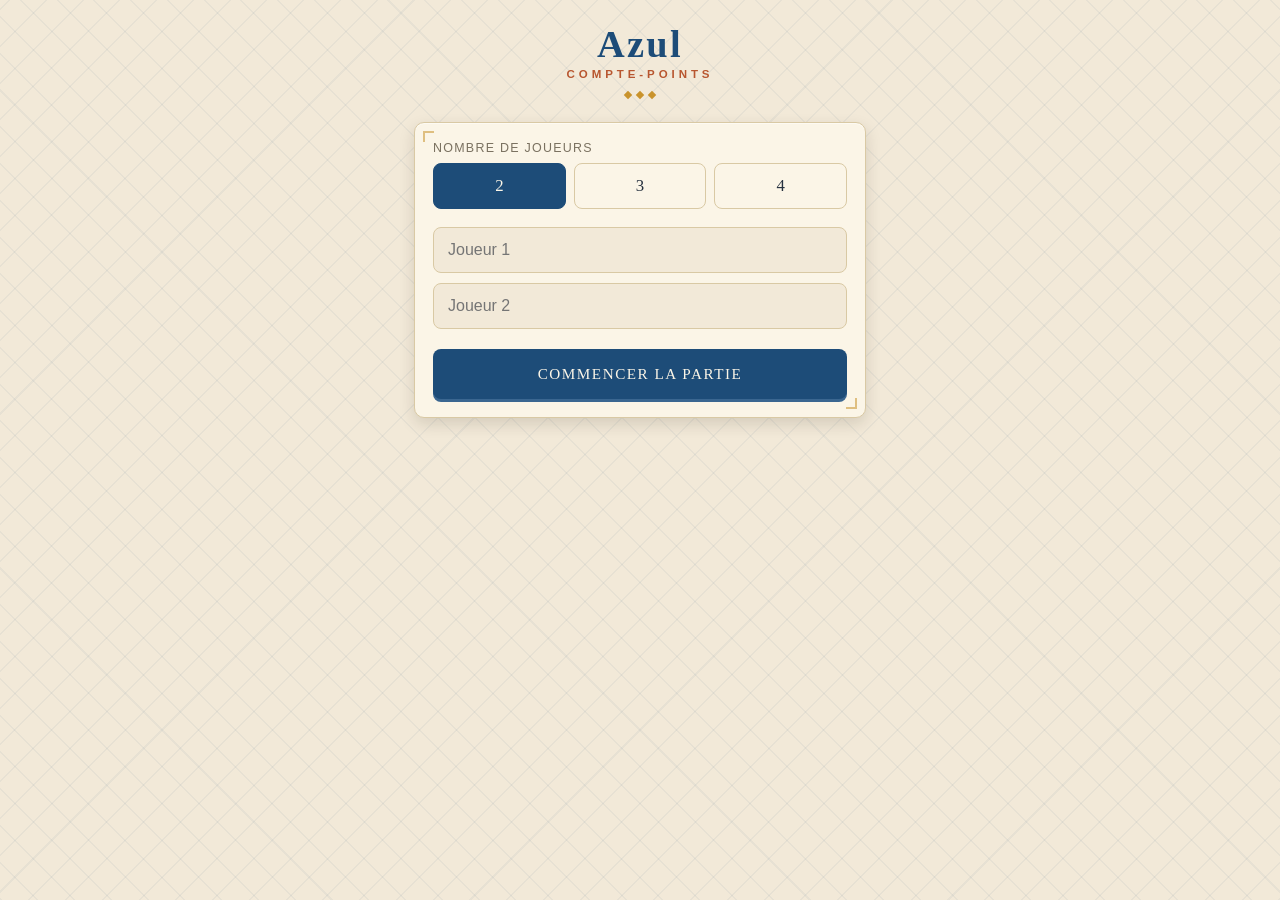
==== index.html @ ff96e678 "Compagnon de score Azul : scoring manuel, scan classique, scan CNN Application de comptage de points" ====
<!DOCTYPE html>
<html lang="fr">
<head>
<meta charset="UTF-8">
<meta name="viewport" content="width=device-width, initial-scale=1, viewport-fit=cover">
<meta name="apple-mobile-web-app-capable" content="yes">
<meta name="apple-mobile-web-app-status-bar-style" content="black-translucent">
<meta name="apple-mobile-web-app-title" content="Azul">
<meta name="theme-color" content="#f2e9d8" media="(prefers-color-scheme: light)">
<meta name="theme-color" content="#141b29" media="(prefers-color-scheme: dark)">
<link rel="icon" href="[data-uri]">
<link rel="apple-touch-icon" href="[data-uri]">
<title>Azul – Compte-points</title>
<style>
  :root{
    color-scheme: light dark;
    --bg:#f2e9d8; --grout:29,76,120; --card:#fbf5e7; --text:#26313f; --muted:#7a7160;
    --border:#d9c9a4; --accent:#1d4c78; --accent-soft:#3a6690; --accent-2:#b8562f; --gold:#c9932c;
    --floor-fill:#a8402a; --shadow-sink: rgba(38,30,15,.16); --shadow-lift: rgba(38,30,15,.14);
    --font-display:'Copperplate','Big Caslon',Georgia,'Times New Roman',serif;
    --font-body:'Avenir Next',Avenir,'Century Gothic',-apple-system,sans-serif;
    --safe-t: env(safe-area-inset-top, 0px); --safe-b: env(safe-area-inset-bottom, 0px);
  }
  @media (prefers-color-scheme: dark){
    :root{
      --bg:#141b29; --grout:224,179,74; --card:#1e293d; --text:#f3ead9; --muted:#9aa3b8;
      --border:#324158; --accent:#6ba3d6; --accent-soft:#8fb9de; --accent-2:#e0895f; --gold:#e0b34a;
      --floor-fill:#c4573a; --shadow-sink: rgba(0,0,0,.45); --shadow-lift: rgba(0,0,0,.4);
    }
  }
  *{ box-sizing:border-box; -webkit-tap-highlight-color:transparent; }
  html{ -webkit-text-size-adjust:100%; }
  body{
    margin:0; font-family:var(--font-body); background:var(--bg); color:var(--text);
    -webkit-font-smoothing:antialiased; overscroll-behavior-y:contain;
    background-image:
      repeating-linear-gradient(45deg, rgba(var(--grout),.05) 0 1.5px, transparent 1.5px 26px),
      repeating-linear-gradient(-45deg, rgba(var(--grout),.05) 0 1.5px, transparent 1.5px 26px);
  }
  #app{
    max-width:480px; margin:0 auto; min-height:100vh; display:flex; flex-direction:column;
    padding-top:var(--safe-t);
  }
  h1{ font-size:1.4rem; margin:.4rem 0 1rem; }
  h2{
    font-family:var(--font-display); font-size:.8rem; letter-spacing:.14em; text-transform:uppercase;
    margin:1.4rem 0 .6rem; color:var(--accent); display:flex; align-items:center; gap:8px;
  }
  h2::before{ content:''; width:8px; height:8px; background:var(--gold); transform:rotate(45deg); flex:0 0 auto; }
  button{ font:inherit; cursor:pointer; -webkit-tap-highlight-color:transparent; touch-action:manipulation; }
  .screen{ padding:14px; flex:1; animation:fadeIn .5s ease both; }

  @keyframes fadeIn{ from{ opacity:0; transform:translateY(6px); } to{ opacity:1; transform:none; } }
  @keyframes fadeSlideUp{ from{ opacity:0; transform:translateY(10px); } to{ opacity:1; transform:none; } }
  @keyframes popIn{ from{ opacity:0; transform:scale(.92); } to{ opacity:1; transform:scale(1); } }

  /* --- wordmark --- */
  .wordmark{
    font-family:var(--font-display); text-align:center; margin:8px 0 4px; color:var(--accent);
    font-size:2.4rem; letter-spacing:.06em; animation:fadeSlideUp .6s ease both;
  }
  .wordmark-sub{
    display:block; font-family:var(--font-body); font-size:.72rem; letter-spacing:.34em;
    text-transform:uppercase; color:var(--accent-2); margin-top:2px; font-weight:600;
  }
  .wordmark-rule{
    display:flex; justify-content:center; gap:6px; margin:12px 0 24px;
    animation:fadeIn .8s ease .1s both;
  }
  .wordmark-rule span{ width:6px; height:6px; background:var(--gold); transform:rotate(45deg); }

  /* --- tile card base --- */
  .tile-card{
    background:var(--card); border:1px solid var(--border); border-radius:10px; padding:18px;
    box-shadow:0 1px 0 rgba(255,255,255,.5) inset, 0 6px 16px var(--shadow-lift);
    position:relative;
  }
  .tile-card::before, .tile-card::after{
    content:''; position:absolute; width:9px; height:9px; border:2px solid var(--gold);
    opacity:.55;
  }
  .tile-card::before{ top:8px; left:8px; border-right:none; border-bottom:none; }
  .tile-card::after{ bottom:8px; right:8px; border-left:none; border-top:none; }

  /* --- setup --- */
  .setup-card{ margin-top:6px; animation:fadeSlideUp .6s ease .05s both; }
  .setup-card > p{ font-size:.78rem; letter-spacing:.1em; text-transform:uppercase; color:var(--muted); margin:0 0 8px; }
  #player-count-selector{ display:flex; gap:8px; margin:8px 0 18px; }
  .count-btn{
    flex:1; min-height:46px; border-radius:8px; border:1px solid var(--border); background:transparent;
    color:var(--text); font-size:1.05rem; font-family:var(--font-display); transition:transform .12s ease;
  }
  .count-btn.active{ background:var(--accent); color:var(--card); border-color:var(--accent); }
  .count-btn:active{ transform:scale(.94); }
  #player-name-inputs{ display:flex; flex-direction:column; gap:10px; margin-bottom:20px; }
  .name-input{
    min-height:46px; padding:8px 14px; border-radius:8px; border:1px solid var(--border);
    background:var(--bg); color:var(--text); font-size:1rem; font-family:var(--font-body);
  }
  .name-input:focus{ outline:2px solid var(--accent); outline-offset:1px; }
  #btn-start{
    width:100%; min-height:50px; border:none; border-radius:8px; background:var(--accent); color:var(--card);
    font-size:.95rem; font-family:var(--font-display); letter-spacing:.1em; text-transform:uppercase;
    box-shadow:0 3px 0 var(--accent-soft); transition:transform .1s ease, box-shadow .1s ease;
  }
  #btn-start:active{ transform:translateY(2px); box-shadow:0 1px 0 var(--accent-soft); }
  #resume-banner{ margin-top:16px; margin-bottom:16px; animation:fadeSlideUp .5s ease both; }
  #resume-banner p{ margin:0 0 4px; color:var(--muted); font-size:.85rem; }
  #resume-banner .row{ display:flex; gap:8px; margin-top:10px; }
  #resume-banner button{
    flex:1; min-height:44px; border-radius:8px; border:1px solid var(--border); background:transparent;
    color:var(--text); font-family:var(--font-display); letter-spacing:.05em; transition:transform .1s ease;
  }
  #resume-banner button:active{ transform:scale(.96); }
  #btn-resume{ background:var(--accent); color:var(--card); border-color:var(--accent); }

  /* --- player tabs --- */
  #player-tabs{
    position:sticky; top:var(--safe-t); background:var(--bg); display:flex; gap:6px; padding:10px 0;
    overflow-x:auto; z-index:10; border-bottom:1px solid var(--border); scrollbar-width:none;
    animation:fadeIn .35s ease both;
  }
  #player-tabs::-webkit-scrollbar{ display:none; }
  .player-tab{
    padding:9px 15px; border-radius:7px; border:1px solid var(--border); background:var(--card);
    color:var(--text); white-space:nowrap; min-height:42px; font-size:.85rem; font-family:var(--font-body);
    transition:transform .1s ease;
  }
  .player-tab.active{ background:var(--accent); color:var(--card); border-color:var(--accent); font-weight:600; }
  .player-tab:active{ transform:scale(.95); }
  #round-badge{
    text-align:center; margin:14px auto 6px; width:74px; height:74px; border-radius:50%;
    background:var(--card); border:2px solid var(--gold); display:flex; flex-direction:column;
    align-items:center; justify-content:center; box-shadow:0 4px 10px var(--shadow-lift);
    animation:popIn .35s ease both;
  }
  #round-badge .rb-num{ font-family:var(--font-display); font-size:1.4rem; color:var(--accent); line-height:1; }
  #round-badge .rb-label{ font-size:.55rem; letter-spacing:.14em; text-transform:uppercase; color:var(--muted); margin-top:2px; }

  /* --- pattern lines --- */
  .pattern-row{ display:flex; align-items:center; justify-content:space-between; gap:8px; margin-bottom:9px; }
  .pl-slots{ display:flex; gap:4px; padding:4px; border-radius:6px; }
  .pl-slot{
    width:28px; height:28px; border-radius:5px; border:1px solid var(--border); background:var(--bg);
  }
  .pl-palette{ display:flex; gap:6px; }
  .swatch{
    width:28px; height:28px; min-width:28px; border-radius:50%; border:2px solid rgba(255,255,255,.5);
    padding:0; box-shadow:0 1px 3px var(--shadow-sink); transition:transform .1s ease;
  }
  .swatch:active{ transform:scale(.88); }
  .swatch.disabled-hint{ opacity:.28; }

  /* --- wall --- */
  .wall-grid{ display:grid; grid-template-columns:repeat(5,1fr); gap:5px; max-width:230px; margin:6px auto 0; }
  .wall-cell{
    aspect-ratio:1/1; border-radius:4px; border:1px solid var(--border);
  }

  /* --- floor line --- */
  .floor-line{ display:flex; gap:5px; flex-wrap:wrap; margin-top:6px; }
  .floor-slot{
    width:36px; height:36px; border-radius:6px; border:1px solid var(--border);
    display:flex; align-items:center; justify-content:center; font-size:.78rem; color:var(--muted);
    font-family:var(--font-body); transition:transform .1s ease; background:var(--card);
  }
  .floor-slot:active{ transform:scale(.9); }
  .floor-slot.filled{ background:var(--floor-fill); color:#fdf3e7; border-color:var(--floor-fill); }
  .marker-toggle{ display:flex; align-items:center; gap:8px; margin-top:12px; font-size:.8rem; color:var(--muted); }

  .score-line{
    text-align:center; font-size:1.2rem; margin-top:20px; font-family:var(--font-display); color:var(--accent);
  }
  .score-line strong{ font-size:1.6rem; }

  /* --- actions --- */
  #actions{
    position:sticky; bottom:0; background:var(--bg); display:flex; gap:8px; padding:10px 0;
    padding-bottom:calc(10px + var(--safe-b)); border-top:1px solid var(--border); margin-top:16px;
  }
  #actions button{
    flex:1; min-height:48px; border-radius:8px; border:1px solid var(--border); background:var(--card);
    color:var(--text); font-size:.78rem; font-family:var(--font-display); letter-spacing:.06em;
    text-transform:uppercase; transition:transform .1s ease;
  }
  #actions button:active{ transform:scale(.95); }
  #btn-end-round{ background:var(--accent); color:var(--card); border-color:var(--accent); }
  #btn-end-game{ color:var(--accent-2); border-color:var(--accent-2); }
  #btn-undo{ flex:0 0 auto; padding:0 14px; color:var(--floor-fill); border-color:var(--floor-fill); }

  /* --- toast --- */
  #toast{
    position:fixed; bottom:calc(80px + var(--safe-b)); left:50%; transform:translateX(-50%);
    background:var(--text); color:var(--bg); padding:9px 16px; border-radius:8px; opacity:0;
    pointer-events:none; transition:opacity .3s, transform .3s; z-index:200;
    max-width:88vw; text-align:center; font-size:.82rem; font-family:var(--font-body);
  }
  #toast.show{ opacity:1; transform:translate(-50%,-4px); }

  /* --- modal --- */
  .modal{ position:fixed; inset:0; background:rgba(20,15,5,.55); display:none; align-items:center; justify-content:center; z-index:100; padding:16px; }
  .modal-content{
    background:var(--card); padding:22px; border-radius:12px; max-width:90vw; max-height:80vh; overflow:auto;
    border:1px solid var(--border); animation:popIn .25s ease both;
  }
  .modal-content h2{ margin-top:0; }
  .modal-content button{
    margin-top:16px; width:100%; min-height:46px; border-radius:8px; border:none; background:var(--accent);
    color:var(--card); font-family:var(--font-display); letter-spacing:.08em; text-transform:uppercase; font-size:.85rem;
  }

  /* --- results --- */
  #results h1{ text-align:center; }
  .result-row{
    background:var(--card); border:1px solid var(--border); border-radius:10px; padding:14px;
    margin-bottom:10px; animation:fadeSlideUp .45s ease both;
  }
  .result-row.winner{ border-color:var(--gold); box-shadow:0 0 0 2px var(--gold) inset; }
  .rank{ font-weight:600; margin-right:8px; font-family:var(--font-display); color:var(--accent); }
  .rname{ font-family:var(--font-body); }
  .rscore{ float:right; font-weight:700; font-family:var(--font-display); color:var(--accent); }
  .rbonus{ color:var(--muted); font-size:.78rem; margin-top:6px; clear:both; }
  #btn-new-game{
    width:100%; min-height:50px; border-radius:8px; border:none; background:var(--accent); color:var(--card);
    margin-top:8px; font-family:var(--font-display); letter-spacing:.08em; text-transform:uppercase;
  }

  @media (prefers-reduced-motion: reduce){
    *{ animation-duration:.01ms !important; animation-iteration-count:1 !important; transition-duration:.01ms !important; }
  }
</style>
</head>
<body>
<div id="app">

  <section id="screen-setup" class="screen">
    <h1 class="wordmark">Azul<span class="wordmark-sub">Compte-points</span></h1>
    <div class="wordmark-rule"><span></span><span></span><span></span></div>
    <div id="resume-banner" class="tile-card" style="display:none">
      <p>Une partie est en cours.</p>
      <div class="row">
        <button id="btn-resume">Reprendre</button>
        <button id="btn-discard">Nouvelle partie</button>
      </div>
    </div>
    <div class="setup-card tile-card">
      <p>Nombre de joueurs</p>
      <div id="player-count-selector"></div>
      <div id="player-name-inputs"></div>
      <button id="btn-start">Commencer la partie</button>
    </div>
  </section>

  <section id="screen-playing" class="screen" style="display:none">
    <div id="player-tabs"></div>
    <div id="round-badge"></div>
    <div id="board"></div>
    <div id="actions">
      <button id="btn-undo" style="display:none">Annuler</button>
      <button id="btn-end-round">Terminer la manche</button>
      <button id="btn-end-game">Fin de partie</button>
    </div>
  </section>

  <section id="screen-results" class="screen" style="display:none">
    <div id="results"></div>
    <button id="btn-new-game">Nouvelle partie</button>
  </section>

</div>

<div id="toast"></div>

<div id="round-summary-modal" class="modal">
  <div class="modal-content tile-card">
    <h2>Résumé de la manche</h2>
    <div id="round-summary-body"></div>
    <button id="btn-close-summary">Fermer</button>
  </div>
</div>

<script>
(function(){
  "use strict";

  const COLORS = [
    { id:'B', label:'Bleu',      hex:'#2563eb' },
    { id:'Y', label:'Jaune',     hex:'#eab308' },
    { id:'R', label:'Rouge',     hex:'#dc2626' },
    { id:'K', label:'Noir',      hex:'#27272a' },
    { id:'W', label:'Turquoise', hex:'#06b6d4' },
  ];
  const COLOR_MAP = Object.fromEntries(COLORS.map(c => [c.id, c]));

  // motif fixe du mur : chaque ligne est une rotation cyclique de la précédente
  const WALL_PATTERN = [
    ['B','Y','R','K','W'],
    ['W','B','Y','R','K'],
    ['K','W','B','Y','R'],
    ['R','K','W','B','Y'],
    ['Y','R','K','W','B'],
  ];
  const FLOOR_PENALTIES = [-1,-1,-2,-2,-2,-3,-3];
  const STORAGE_KEY = 'azulScoreState';

  let gameState = null;
  let lastSnapshot = null;
  let setupPlayerCount = 2;

  // ---------- persistence ----------
  function saveState(){ try{ localStorage.setItem(STORAGE_KEY, JSON.stringify(gameState)); }catch(e){} }
  function loadState(){ try{ const raw = localStorage.getItem(STORAGE_KEY); return raw ? JSON.parse(raw) : null; }catch(e){ return null; } }
  function clearState(){ try{ localStorage.removeItem(STORAGE_KEY); }catch(e){} }

  // ---------- model ----------
  function createPlayer(name){
    return {
      name,
      wall: Array.from({length:5}, () => Array(5).fill(null)),
      patternLines: Array.from({length:5}, (_, i) => ({ capacity:i+1, color:null, count:0 })),
      floorFilled: 0,
      hasFirstPlayerMarker: false,
      totalScore: 0,
      roundHistory: [],
      finalBonuses: null,
    };
  }
  function currentPlayer(){ return gameState.players[gameState.currentPlayerIndex]; }

  // ---------- scoring engine ----------
  function wallColumnFor(row, color){ return WALL_PATTERN[row].indexOf(color); }

  function runLength(wall, row, col, dRow, dCol){
    let r = row, c = col, count = 0;
    while (r >= 0 && r < 5 && c >= 0 && c < 5 && wall[r][c] !== null){
      count++; r += dRow; c += dCol;
    }
    return count;
  }

  function scoreTilePlacement(wall, row, col){
    const hRun = runLength(wall,row,col,0,1) + runLength(wall,row,col,0,-1) - 1;
    const vRun = runLength(wall,row,col,1,0) + runLength(wall,row,col,-1,0) - 1;
    if (hRun > 1 && vRun > 1) return hRun + vRun;
    if (hRun > 1) return hRun;
    if (vRun > 1) return vRun;
    return 1;
  }

  function sumFloorPenalty(filledCount){
    return FLOOR_PENALTIES.slice(0, filledCount).reduce((s,v) => s+v, 0);
  }

  function endRoundForPlayer(player, round){
    const completed = [];
    let wallScore = 0;
    player.patternLines.forEach((line, row) => {
      if (line.count === line.capacity && line.color !== null){
        const col = wallColumnFor(row, line.color);
        if (player.wall[row][col] !== null){
          line.color = null; line.count = 0;
          return;
        }
        player.wall[row][col] = line.color;
        const points = scoreTilePlacement(player.wall, row, col);
        wallScore += points;
        completed.push({ row, color:line.color, col, points });
        line.color = null; line.count = 0;
      }
    });
    const floorPenalty = sumFloorPenalty(player.floorFilled);
    player.floorFilled = 0;
    player.hasFirstPlayerMarker = false;
    const rawDelta = wallScore + floorPenalty;
    // le total cumulé ne peut jamais descendre sous 0 (règle officielle) ; on clampe le cumul, pas le delta de la manche
    const newTotal = Math.max(0, player.totalScore + rawDelta);
    player.roundHistory.push({ round, wallScore, floorPenalty, roundDelta:rawDelta, runningTotal:newTotal, completedLines:completed });
    player.totalScore = newTotal;
  }

  function computeEndGameBonuses(player){
    const wall = player.wall;
    let rows = 0, cols = 0, colors = 0;
    for (let r = 0; r < 5; r++) if (wall[r].every(c => c !== null)) rows++;
    for (let c = 0; c < 5; c++) if (wall.every(row => row[c] !== null)) cols++;
    for (const color of COLORS.map(c => c.id)){
      let count = 0;
      for (let r = 0; r < 5; r++) for (let c = 0; c < 5; c++) if (wall[r][c] === color) count++;
      if (count === 5) colors++;
    }
    const bonusPoints = rows*2 + cols*7 + colors*10;
    player.finalBonuses = { rows, cols, colors, bonusPoints };
    player.totalScore += bonusPoints;
  }

  // ---------- helpers ----------
  function escapeHtml(str){
    const div = document.createElement('div');
    div.textContent = str;
    return div.innerHTML;
  }
  function hexToRgba(hex, alpha){
    const r = parseInt(hex.slice(1,3),16), g = parseInt(hex.slice(3,5),16), b = parseInt(hex.slice(5,7),16);
    return `rgba(${r},${g},${b},${alpha})`;
  }
  // superpose un reflet glacé (façon céramique émaillée) sur les tuiles pleines
  function tileGloss(hex){
    return `linear-gradient(160deg, rgba(255,255,255,.4), rgba(255,255,255,0) 45%, rgba(0,0,0,.14)), ${hex}`;
  }
  function showScreen(id){
    document.querySelectorAll('.screen').forEach(s => s.style.display = 'none');
    document.getElementById(id).style.display = 'block';
  }
  let toastTimer = null;
  function showToast(msg){
    const el = document.getElementById('toast');
    el.textContent = msg;
    el.classList.add('show');
    clearTimeout(toastTimer);
    toastTimer = setTimeout(() => el.classList.remove('show'), 2500);
  }

  // ---------- setup screen ----------
  function renderPlayerCountSelector(){
    const el = document.getElementById('player-count-selector');
    el.innerHTML = '';
    [2,3,4].forEach(n => {
      const btn = document.createElement('button');
      btn.textContent = n;
      btn.className = 'count-btn' + (n === setupPlayerCount ? ' active' : '');
      btn.addEventListener('click', () => { setupPlayerCount = n; renderPlayerCountSelector(); renderNameInputs(); });
      el.appendChild(btn);
    });
  }
  function renderNameInputs(){
    const el = document.getElementById('player-name-inputs');
    const existing = Array.from(el.querySelectorAll('input')).map(i => i.value);
    el.innerHTML = '';
    for (let i = 0; i < setupPlayerCount; i++){
      const input = document.createElement('input');
      input.type = 'text';
      input.placeholder = `Joueur ${i+1}`;
      input.value = existing[i] || '';
      input.className = 'name-input';
      el.appendChild(input);
    }
  }
  function startNewGame(){
    const names = Array.from(document.querySelectorAll('.name-input')).map((inp,i) => inp.value.trim() || `Joueur ${i+1}`);
    gameState = { players: names.map(createPlayer), currentRound:1, currentPlayerIndex:0, phase:'playing' };
    lastSnapshot = null;
    saveState();
    showScreen('screen-playing');
    renderPlaying();
  }

  // ---------- playing screen ----------
  function renderPlaying(){
    renderPlayerTabs();
    renderRoundBadge();
    renderBoard();
    document.getElementById('btn-undo').style.display = lastSnapshot ? 'inline-block' : 'none';
  }

  function renderPlayerTabs(){
    const el = document.getElementById('player-tabs');
    el.innerHTML = gameState.players.map((p,i) =>
      `<button class="player-tab ${i===gameState.currentPlayerIndex?'active':''}" data-idx="${i}">${escapeHtml(p.name)} · ${p.totalScore}</button>`
    ).join('');
    el.querySelectorAll('.player-tab').forEach(btn => {
      btn.addEventListener('click', () => { gameState.currentPlayerIndex = parseInt(btn.dataset.idx,10); renderPlaying(); });
    });
  }

  function renderRoundBadge(){
    document.getElementById('round-badge').innerHTML =
      `<span class="rb-num">${gameState.currentRound}</span><span class="rb-label">Manche</span>`;
  }

  function renderBoard(){
    const player = currentPlayer();
    const container = document.getElementById('board');

    const patternHtml = player.patternLines.map((line, row) => {
      const slots = Array.from({length:line.capacity}, (_, i) => {
        const filled = i < line.count;
        return `<div class="pl-slot" style="${filled ? `background:${tileGloss(COLOR_MAP[line.color].hex)}` : ''}"></div>`;
      }).join('');
      const swatches = COLORS.map(c => {
        const col = wallColumnFor(row, c.id);
        const disabledHint = player.wall[row][col] !== null;
        return `<button class="swatch ${disabledHint?'disabled-hint':''}" style="background:${tileGloss(c.hex)}" data-row="${row}" data-color="${c.id}" title="${c.label}"></button>`;
      }).join('');
      return `<div class="pattern-row">
        <div class="pl-slots" data-row="${row}">${slots}</div>
        <div class="pl-palette">${swatches}</div>
      </div>`;
    }).join('');

    const wallHtml = `<div class="wall-grid">` + player.wall.map((rowArr, r) =>
      rowArr.map((cell, c) => {
        const patternHex = COLOR_MAP[WALL_PATTERN[r][c]].hex;
        const style = cell !== null
          ? `background:${tileGloss(COLOR_MAP[cell].hex)}`
          : `background:${hexToRgba(patternHex,0.16)}; border:1px dashed ${hexToRgba(patternHex,0.45)};`;
        return `<div class="wall-cell" style="${style}"></div>`;
      }).join('')
    ).join('') + `</div>`;

    const floorHtml = `<div class="floor-line">` + FLOOR_PENALTIES.map((pen, i) => {
      const filled = i < player.floorFilled;
      return `<div class="floor-slot ${filled?'filled':''}" data-idx="${i}">${pen}</div>`;
    }).join('') + `</div>
      <label class="marker-toggle"><input type="checkbox" id="marker-checkbox" ${player.hasFirstPlayerMarker?'checked':''}/> Jeton premier joueur (compte aussi une case de la ligne de plancher)</label>`;

    container.innerHTML = `
      <h2>Lignes de motifs</h2>
      ${patternHtml}
      <h2>Mur</h2>
      ${wallHtml}
      <h2>Ligne de plancher</h2>
      ${floorHtml}
      <p class="score-line">Score total : <strong>${player.totalScore}</strong></p>
    `;

    container.querySelectorAll('.swatch').forEach(btn => {
      btn.addEventListener('click', () => tapColor(parseInt(btn.dataset.row,10), btn.dataset.color));
    });
    container.querySelectorAll('.pl-slots').forEach(el => {
      el.addEventListener('click', () => tapSlots(parseInt(el.dataset.row,10)));
    });
    container.querySelectorAll('.floor-slot').forEach(el => {
      el.addEventListener('click', () => tapFloorSlot(parseInt(el.dataset.idx,10)));
    });
    document.getElementById('marker-checkbox').addEventListener('change', (e) => {
      player.hasFirstPlayerMarker = e.target.checked;
      if (e.target.checked){
        addFloorTile(player);
      } else {
        player.floorFilled = Math.max(player.floorFilled - 1, 0);
      }
      saveState();
      renderBoard();
    });
  }

  function addFloorTile(player){
    player.floorFilled = Math.min(player.floorFilled + 1, FLOOR_PENALTIES.length);
  }

  function tapColor(rowIndex, colorId){
    const player = currentPlayer();
    const line = player.patternLines[rowIndex];

    if (line.count === line.capacity && line.color !== null){
      // ligne déjà complète : toute tuile supplémentaire n'a nulle part où aller, elle part au plancher
      addFloorTile(player);
      showToast(`Ligne ${rowIndex+1} déjà pleine : tuile envoyée au plancher.`);
      saveState();
      renderBoard();
      return;
    }

    const col = wallColumnFor(rowIndex, colorId);
    if (player.wall[rowIndex][col] !== null){
      showToast(`${COLOR_MAP[colorId].label} est déjà posé sur cette ligne du mur.`);
    }
    if (line.color !== null && line.color !== colorId){
      showToast(`Ligne remplacée : ${COLOR_MAP[line.color].label} → ${COLOR_MAP[colorId].label}`);
      line.color = colorId;
      line.count = 1;
    } else {
      line.color = colorId;
      line.count = line.count + 1;
    }
    saveState();
    renderBoard();
  }

  function tapSlots(rowIndex){
    const player = currentPlayer();
    const line = player.patternLines[rowIndex];
    if (line.count > 0){
      line.count -= 1;
      if (line.count === 0) line.color = null;
      saveState();
      renderBoard();
    }
  }

  function tapFloorSlot(i){
    const player = currentPlayer();
    player.floorFilled = (i < player.floorFilled) ? i : i + 1;
    saveState();
    renderBoard();
  }

  function showRoundSummary(summaries){
    const body = document.getElementById('round-summary-body');
    body.innerHTML = gameState.players.map((p,i) => {
      const s = summaries[i];
      const sign = s.roundDelta >= 0 ? '+' : '';
      // completedLines est déjà dans l'ordre ligne 1 → ligne 5 (ordre de calcul réel)
      const lines = s.completedLines.map(l =>
        `<li>Ligne ${l.row+1} (${COLOR_MAP[l.color].label}) : +${l.points}</li>`
      ).join('');
      return `<div style="color:var(--text); margin-bottom:12px;"><strong>${escapeHtml(p.name)}</strong>
        ${lines ? `<ul style="margin:4px 0; padding-left:20px;">${lines}</ul>` : '<p style="margin:4px 0;color:var(--muted)">Aucune ligne complétée</p>'}
        <p style="margin:4px 0 0;">mur +${s.wallScore}, plancher ${s.floorPenalty} → ${sign}${s.roundDelta} (total ${s.runningTotal})</p>
      </div>`;
    }).join('');
    document.getElementById('round-summary-modal').style.display = 'flex';
  }

  // ---------- results screen ----------
  function renderResults(){
    const el = document.getElementById('results');
    const sorted = [...gameState.players].sort((a,b) =>
      b.totalScore - a.totalScore || (b.finalBonuses?.rows||0) - (a.finalBonuses?.rows||0)
    );
    const maxScore = sorted[0].totalScore;
    el.innerHTML = `<h1>Résultats finaux</h1>` + sorted.map((p,i) => {
      const isWinner = p.totalScore === maxScore;
      const b = p.finalBonuses || { rows:0, cols:0, colors:0, bonusPoints:0 };
      return `<div class="result-row ${isWinner?'winner':''}" style="animation-delay:${i*80}ms">
        <span class="rank">#${i+1}${isWinner?' 👑':''}</span>
        <span class="rname">${escapeHtml(p.name)}</span>
        <span class="rscore">${p.totalScore} pts</span>
        <div class="rbonus">Bonus : ${b.rows} ligne(s) (+${b.rows*2}), ${b.cols} colonne(s) (+${b.cols*7}), ${b.colors} couleur(s) (+${b.colors*10})</div>
      </div>`;
    }).join('');
  }

  // ---------- wiring ----------
  function init(){
    const saved = loadState();
    if (saved){
      document.getElementById('resume-banner').style.display = 'block';
      document.getElementById('btn-resume').addEventListener('click', () => {
        gameState = saved;
        if (gameState.phase === 'ended'){
          renderResults();
          showScreen('screen-results');
        } else {
          showScreen('screen-playing');
          renderPlaying();
        }
      });
      document.getElementById('btn-discard').addEventListener('click', () => {
        clearState();
        document.getElementById('resume-banner').style.display = 'none';
      });
    }

    renderPlayerCountSelector();
    renderNameInputs();
    document.getElementById('btn-start').addEventListener('click', startNewGame);

    document.getElementById('btn-end-round').addEventListener('click', () => {
      lastSnapshot = JSON.parse(JSON.stringify(gameState));
      const round = gameState.currentRound;
      const summaries = gameState.players.map(p => {
        endRoundForPlayer(p, round);
        return p.roundHistory[p.roundHistory.length - 1];
      });
      gameState.currentRound += 1;
      saveState();
      renderPlaying();
      showRoundSummary(summaries);
    });

    document.getElementById('btn-undo').addEventListener('click', () => {
      if (lastSnapshot){
        gameState = lastSnapshot;
        lastSnapshot = null;
        saveState();
        renderPlaying();
      }
    });

    document.getElementById('btn-close-summary').addEventListener('click', () => {
      document.getElementById('round-summary-modal').style.display = 'none';
    });

    document.getElementById('btn-end-game').addEventListener('click', () => {
      if (!confirm('Terminer la partie et calculer les bonus finaux ?')) return;
      gameState.players.forEach(computeEndGameBonuses);
      gameState.phase = 'ended';
      saveState();
      renderResults();
      showScreen('screen-results');
    });

    document.getElementById('btn-new-game').addEventListener('click', () => {
      clearState();
      gameState = null;
      lastSnapshot = null;
      document.getElementById('resume-banner').style.display = 'none';
      showScreen('screen-setup');
    });
  }

  document.addEventListener('DOMContentLoaded', init);
})();
</script>
</body>
</html>
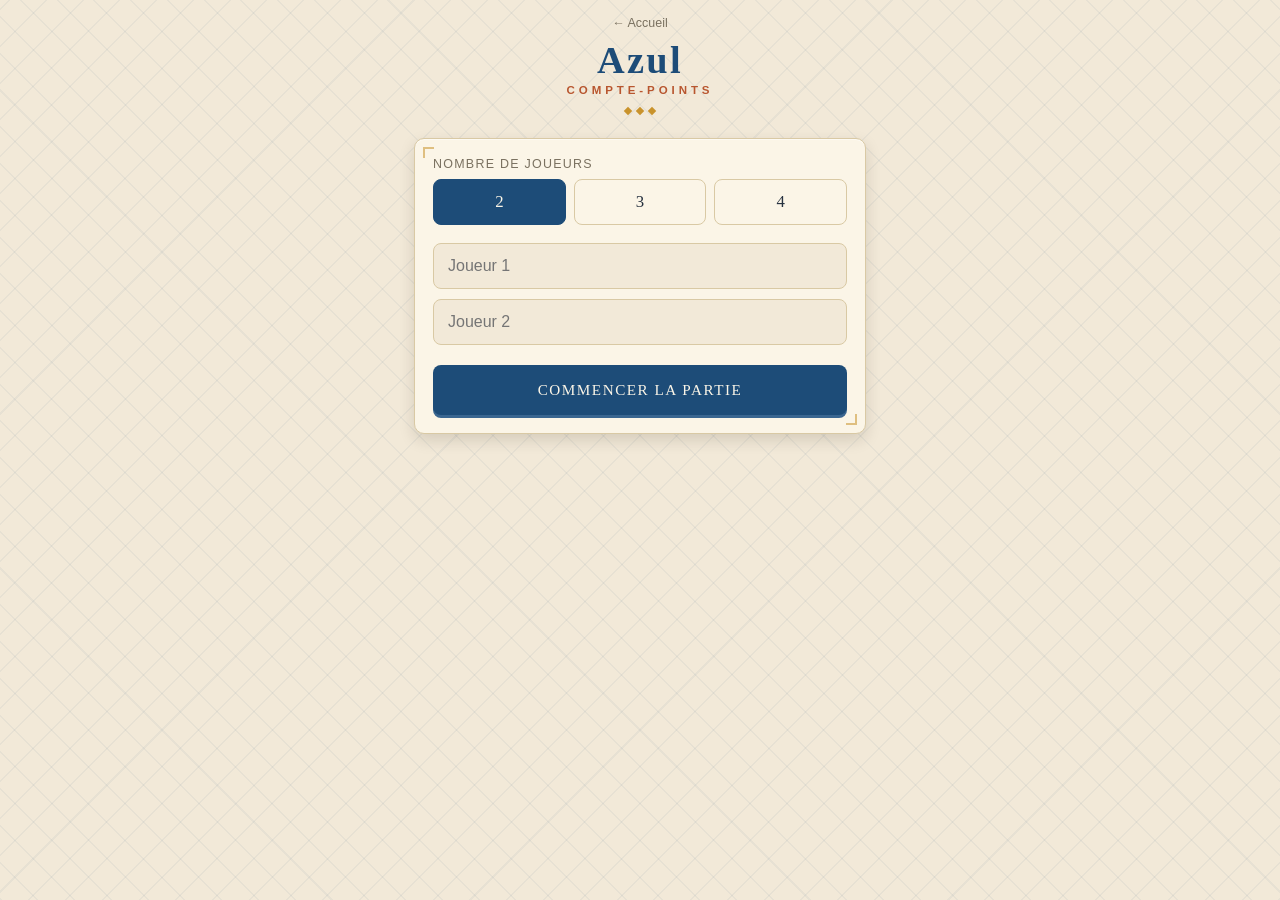
==== commit f92ed808: "Corriger la saisie solo et aligner l'UI sur le multijoueur - Jeton premier joueur séparé du plancher" ====
--- a/index.html
+++ b/index.html
@@ -139,7 +139,9 @@
 
   /* --- pattern lines --- */
   .pattern-row{ display:flex; align-items:center; justify-content:space-between; gap:8px; margin-bottom:9px; }
-  .pl-slots{ display:flex; gap:4px; padding:4px; border-radius:6px; }
+  /* largeur fixe (5 cases + 4 espaces) + alignement à droite : reproduit le plateau physique,
+     où les lignes de motifs sont justifiées côté mur */
+  .pl-slots{ display:flex; gap:4px; padding:4px; border-radius:6px; width:164px; justify-content:flex-end; }
   .pl-slot{
     width:28px; height:28px; border-radius:5px; border:1px solid var(--border); background:var(--bg);
   }
@@ -166,7 +168,12 @@
   }
   .floor-slot:active{ transform:scale(.9); }
   .floor-slot.filled{ background:var(--floor-fill); color:#fdf3e7; border-color:var(--floor-fill); }
+  .floor-slot.marker{ background:var(--gold); border-color:var(--gold); color:#3a2b0d; font-size:.62rem; font-weight:700; }
   .marker-toggle{ display:flex; align-items:center; gap:8px; margin-top:12px; font-size:.8rem; color:var(--muted); }
+  .home-link{
+    display:block; text-align:center; font-size:.78rem; color:var(--muted);
+    text-decoration:none; margin:2px 0 6px;
+  }
 
   .score-line{
     text-align:center; font-size:1.2rem; margin-top:20px; font-family:var(--font-display); color:var(--accent);
@@ -234,6 +241,7 @@
 <div id="app">
 
   <section id="screen-setup" class="screen">
+    <a class="home-link" href="home.html">← Accueil</a>
     <h1 class="wordmark">Azul<span class="wordmark-sub">Compte-points</span></h1>
     <div class="wordmark-rule"><span></span><span></span><span></span></div>
     <div id="resume-banner" class="tile-card" style="display:none">
@@ -263,6 +271,7 @@
   </section>
 
   <section id="screen-results" class="screen" style="display:none">
+    <a class="home-link" href="home.html">← Accueil</a>
     <div id="results"></div>
     <button id="btn-new-game">Nouvelle partie</button>
   </section>
@@ -353,11 +362,14 @@
 
   function endRoundForPlayer(player, round){
     const completed = [];
+    const discarded = [];
     let wallScore = 0;
     player.patternLines.forEach((line, row) => {
       if (line.count === line.capacity && line.color !== null){
         const col = wallColumnFor(row, line.color);
         if (player.wall[row][col] !== null){
+          // ne peut venir que d'un ancien état (la saisie bloque ce placement) — tracé, pas silencieux
+          discarded.push({ row, color: line.color });
           line.color = null; line.count = 0;
           return;
         }
@@ -368,13 +380,16 @@
         line.color = null; line.count = 0;
       }
     });
-    const floorPenalty = sumFloorPenalty(player.floorFilled);
+    // le jeton premier joueur occupe une case de plancher en plus au moment du décompte
+    // (floorFilled ne compte que les tuiles, voir marker-checkbox)
+    const effectiveFloor = Math.min(player.floorFilled + (player.hasFirstPlayerMarker ? 1 : 0), FLOOR_PENALTIES.length);
+    const floorPenalty = sumFloorPenalty(effectiveFloor);
     player.floorFilled = 0;
     player.hasFirstPlayerMarker = false;
     const rawDelta = wallScore + floorPenalty;
     // le total cumulé ne peut jamais descendre sous 0 (règle officielle) ; on clampe le cumul, pas le delta de la manche
     const newTotal = Math.max(0, player.totalScore + rawDelta);
-    player.roundHistory.push({ round, wallScore, floorPenalty, roundDelta:rawDelta, runningTotal:newTotal, completedLines:completed });
+    player.roundHistory.push({ round, wallScore, floorPenalty, roundDelta:rawDelta, runningTotal:newTotal, completedLines:completed, discardedLines:discarded });
     player.totalScore = newTotal;
   }
 
@@ -483,7 +498,8 @@
 
     const patternHtml = player.patternLines.map((line, row) => {
       const slots = Array.from({length:line.capacity}, (_, i) => {
-        const filled = i < line.count;
+        // remplissage côté mur (bord droit), comme sur le plateau physique
+        const filled = i >= line.capacity - line.count;
         return `<div class="pl-slot" style="${filled ? `background:${tileGloss(COLOR_MAP[line.color].hex)}` : ''}"></div>`;
       }).join('');
       const swatches = COLORS.map(c => {
@@ -507,11 +523,15 @@
       }).join('')
     ).join('') + `</div>`;
 
+    const markerOffset = player.hasFirstPlayerMarker ? 1 : 0;
     const floorHtml = `<div class="floor-line">` + FLOOR_PENALTIES.map((pen, i) => {
-      const filled = i < player.floorFilled;
+      if (markerOffset && i === 0){
+        return `<div class="floor-slot filled marker" data-idx="0" title="Jeton premier joueur">1er</div>`;
+      }
+      const filled = i < markerOffset + player.floorFilled;
       return `<div class="floor-slot ${filled?'filled':''}" data-idx="${i}">${pen}</div>`;
     }).join('') + `</div>
-      <label class="marker-toggle"><input type="checkbox" id="marker-checkbox" ${player.hasFirstPlayerMarker?'checked':''}/> Jeton premier joueur (compte aussi une case de la ligne de plancher)</label>`;
+      <label class="marker-toggle"><input type="checkbox" id="marker-checkbox" ${player.hasFirstPlayerMarker?'checked':''}/> Jeton premier joueur (occupe la 1ère case du plancher)</label>`;
 
     container.innerHTML = `
       <h2>Lignes de motifs</h2>
@@ -533,19 +553,18 @@
       el.addEventListener('click', () => tapFloorSlot(parseInt(el.dataset.idx,10)));
     });
     document.getElementById('marker-checkbox').addEventListener('change', (e) => {
+      // le jeton n'est plus fusionné dans floorFilled : il occupe visuellement la 1ère case et
+      // compte pour une case au décompte (endRoundForPlayer) — décocher ne peut donc plus
+      // supprimer une vraie tuile par erreur (ex : plancher déjà plein au moment du cochage)
       player.hasFirstPlayerMarker = e.target.checked;
-      if (e.target.checked){
-        addFloorTile(player);
-      } else {
-        player.floorFilled = Math.max(player.floorFilled - 1, 0);
-      }
       saveState();
       renderBoard();
     });
   }
 
   function addFloorTile(player){
-    player.floorFilled = Math.min(player.floorFilled + 1, FLOOR_PENALTIES.length);
+    const offset = player.hasFirstPlayerMarker ? 1 : 0;
+    player.floorFilled = Math.min(player.floorFilled + 1, FLOOR_PENALTIES.length - offset);
   }
 
   function tapColor(rowIndex, colorId){
@@ -561,9 +580,12 @@
       return;
     }
 
+    // placement interdit par les règles : on bloque (avant, simple avertissement, et les tuiles
+    // disparaissaient silencieusement en fin de manche)
     const col = wallColumnFor(rowIndex, colorId);
     if (player.wall[rowIndex][col] !== null){
-      showToast(`${COLOR_MAP[colorId].label} est déjà posé sur cette ligne du mur.`);
+      showToast(`${COLOR_MAP[colorId].label} est déjà posé sur cette ligne du mur — placement interdit.`);
+      return;
     }
     if (line.color !== null && line.color !== colorId){
       showToast(`Ligne remplacée : ${COLOR_MAP[line.color].label} → ${COLOR_MAP[colorId].label}`);
@@ -590,7 +612,15 @@
 
   function tapFloorSlot(i){
     const player = currentPlayer();
-    player.floorFilled = (i < player.floorFilled) ? i : i + 1;
+    const offset = player.hasFirstPlayerMarker ? 1 : 0;
+    if (offset && i === 0){
+      // taper la case du jeton = retirer le jeton (équivalent à décocher la case à cocher)
+      player.hasFirstPlayerMarker = false;
+    } else {
+      const rel = i - offset;
+      const newFilled = (rel < player.floorFilled) ? rel : rel + 1;
+      player.floorFilled = Math.min(newFilled, FLOOR_PENALTIES.length - offset);
+    }
     saveState();
     renderBoard();
   }
@@ -603,6 +633,8 @@
       // completedLines est déjà dans l'ordre ligne 1 → ligne 5 (ordre de calcul réel)
       const lines = s.completedLines.map(l =>
         `<li>Ligne ${l.row+1} (${COLOR_MAP[l.color].label}) : +${l.points}</li>`
+      ).join('') + (s.discardedLines || []).map(l =>
+        `<li style="color:var(--accent-2)">Ligne ${l.row+1} (${COLOR_MAP[l.color].label}) : défaussée — couleur déjà posée sur le mur</li>`
       ).join('');
       return `<div style="color:var(--text); margin-bottom:12px;"><strong>${escapeHtml(p.name)}</strong>
         ${lines ? `<ul style="margin:4px 0; padding-left:20px;">${lines}</ul>` : '<p style="margin:4px 0;color:var(--muted)">Aucune ligne complétée</p>'}
@@ -618,9 +650,12 @@
     const sorted = [...gameState.players].sort((a,b) =>
       b.totalScore - a.totalScore || (b.finalBonuses?.rows||0) - (a.finalBonuses?.rows||0)
     );
-    const maxScore = sorted[0].totalScore;
+    const top = sorted[0];
     el.innerHTML = `<h1>Résultats finaux</h1>` + sorted.map((p,i) => {
-      const isWinner = p.totalScore === maxScore;
+      // couronne uniquement après le départage officiel (lignes complètes) — un score égal mais
+      // moins de lignes n'est pas une victoire partagée
+      const isWinner = p.totalScore === top.totalScore &&
+        (p.finalBonuses?.rows||0) === (top.finalBonuses?.rows||0);
       const b = p.finalBonuses || { rows:0, cols:0, colors:0, bonusPoints:0 };
       return `<div class="result-row ${isWinner?'winner':''}" style="animation-delay:${i*80}ms">
         <span class="rank">#${i+1}${isWinner?' 👑':''}</span>
@@ -683,7 +718,19 @@
     });
 
     document.getElementById('btn-end-game').addEventListener('click', () => {
-      if (!confirm('Terminer la partie et calculer les bonus finaux ?')) return;
+      // piège classique : finir la partie sans avoir terminé la dernière manche — les lignes
+      // complètes et le plancher ne seraient jamais comptés, seuls les bonus s'ajouteraient
+      const pending = gameState.players.some(p =>
+        p.patternLines.some(l => l.count === l.capacity && l.color !== null) ||
+        p.floorFilled > 0 || p.hasFirstPlayerMarker);
+      if (pending){
+        if (!confirm("La manche en cours n'est pas encore comptée (lignes complètes ou plancher). Elle sera d'abord terminée, puis les bonus finaux calculés. Continuer ?")) return;
+        const round = gameState.currentRound;
+        gameState.players.forEach(p => endRoundForPlayer(p, round));
+        gameState.currentRound += 1;
+      } else {
+        if (!confirm('Terminer la partie et calculer les bonus finaux ?')) return;
+      }
       gameState.players.forEach(computeEndGameBonuses);
       gameState.phase = 'ended';
       saveState();
